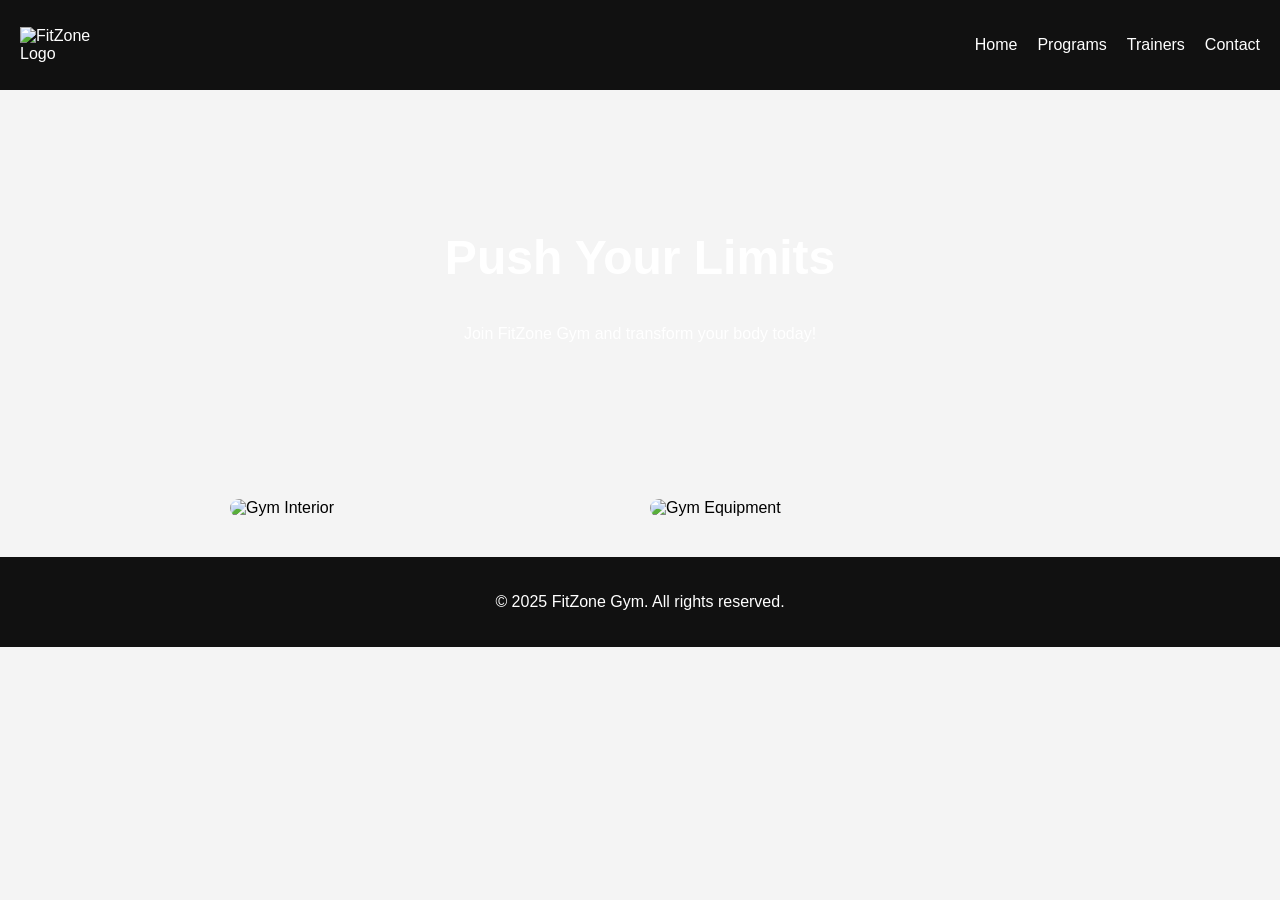
==== index.html @ 9bdd4ae8 "gym" ====
<!DOCTYPE html>
<html lang="en">
<head>
  <meta charset="UTF-8" />
  <meta name="viewport" content="width=device-width, initial-scale=1.0" />
  <title>FitZone Gym</title>
  <link rel="stylesheet" href="style.css" />
</head>
<body>
  <header>
    <img src="images/logo.png" alt="FitZone Logo" class="logo">
    <nav>
      <ul>
        <li><a href="#">Home</a></li>
        <li><a href="#">Programs</a></li>
        <li><a href="#">Trainers</a></li>
        <li><a href="#">Contact</a></li>
      </ul>
    </nav>
  </header>

  <section class="hero">
    <h1>Push Your Limits</h1>
    <p>Join FitZone Gym and transform your body today!</p>
  </section>

  <section class="images">
    <img src="images/gym1.jpg" alt="Gym Interior">
    <img src="images/gym2.jpg" alt="Gym Equipment">
  </section>

  <footer>
    <p>&copy; 2025 FitZone Gym. All rights reserved.</p>
  </footer>
</body>
</html>
---- style.css ----
body {
  font-family: Arial, sans-serif;
  margin: 0;
  padding: 0;
  background: #f4f4f4;
}

header {
  background: #111;
  color: white;
  padding: 20px;
  display: flex;
  justify-content: space-between;
  align-items: center;
}

.logo {
  width: 100px;
}

nav ul {
  list-style: none;
  display: flex;
  gap: 20px;
}

nav a {
  color: white;
  text-decoration: none;
}

.hero {
  background: url('images/gym1.jpg') no-repeat center center/cover;
  color: white;
  text-align: center;
  padding: 100px 20px;
}

.hero h1 {
  font-size: 3em;
}

.images {
  display: flex;
  justify-content: center;
  gap: 20px;
  padding: 40px;
}

.images img {
  width: 400px;
  border-radius: 10px;
}

footer {
  background: #111;
  color: white;
  text-align: center;
  padding: 20px;
}
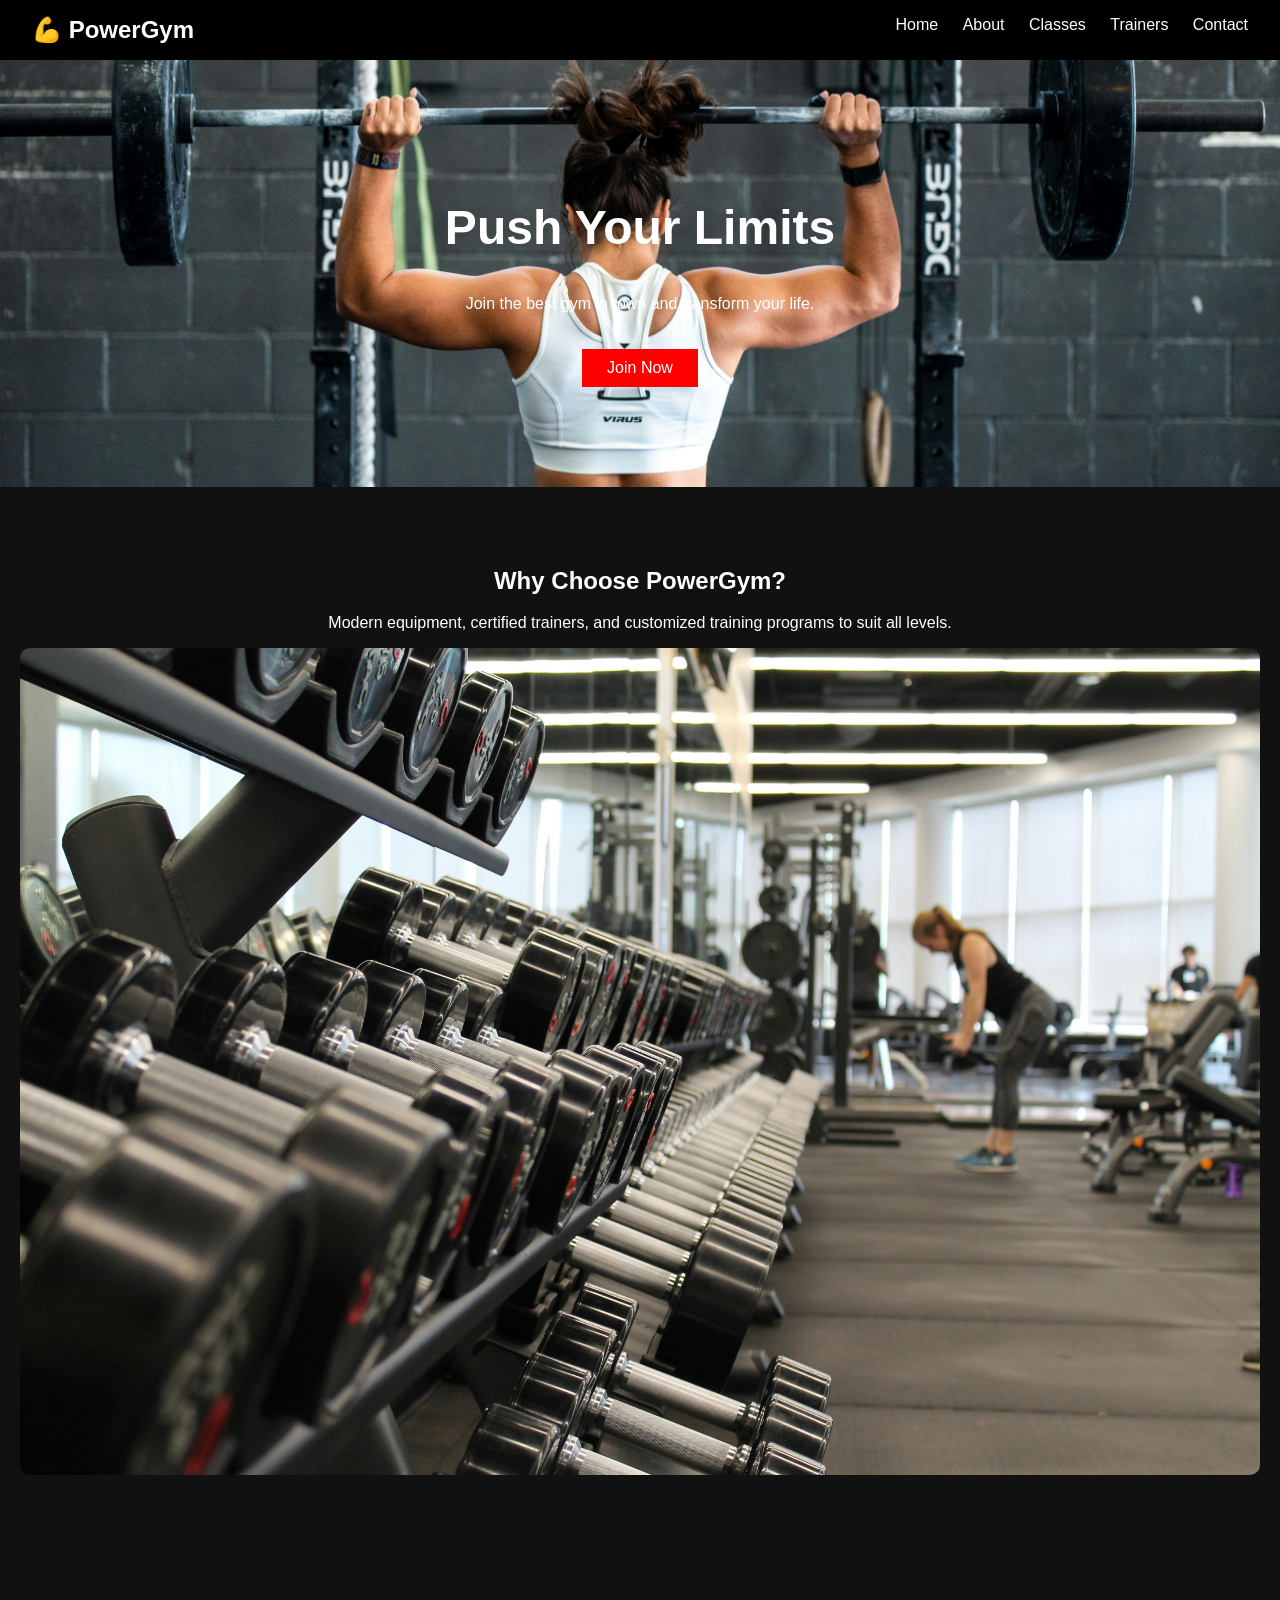
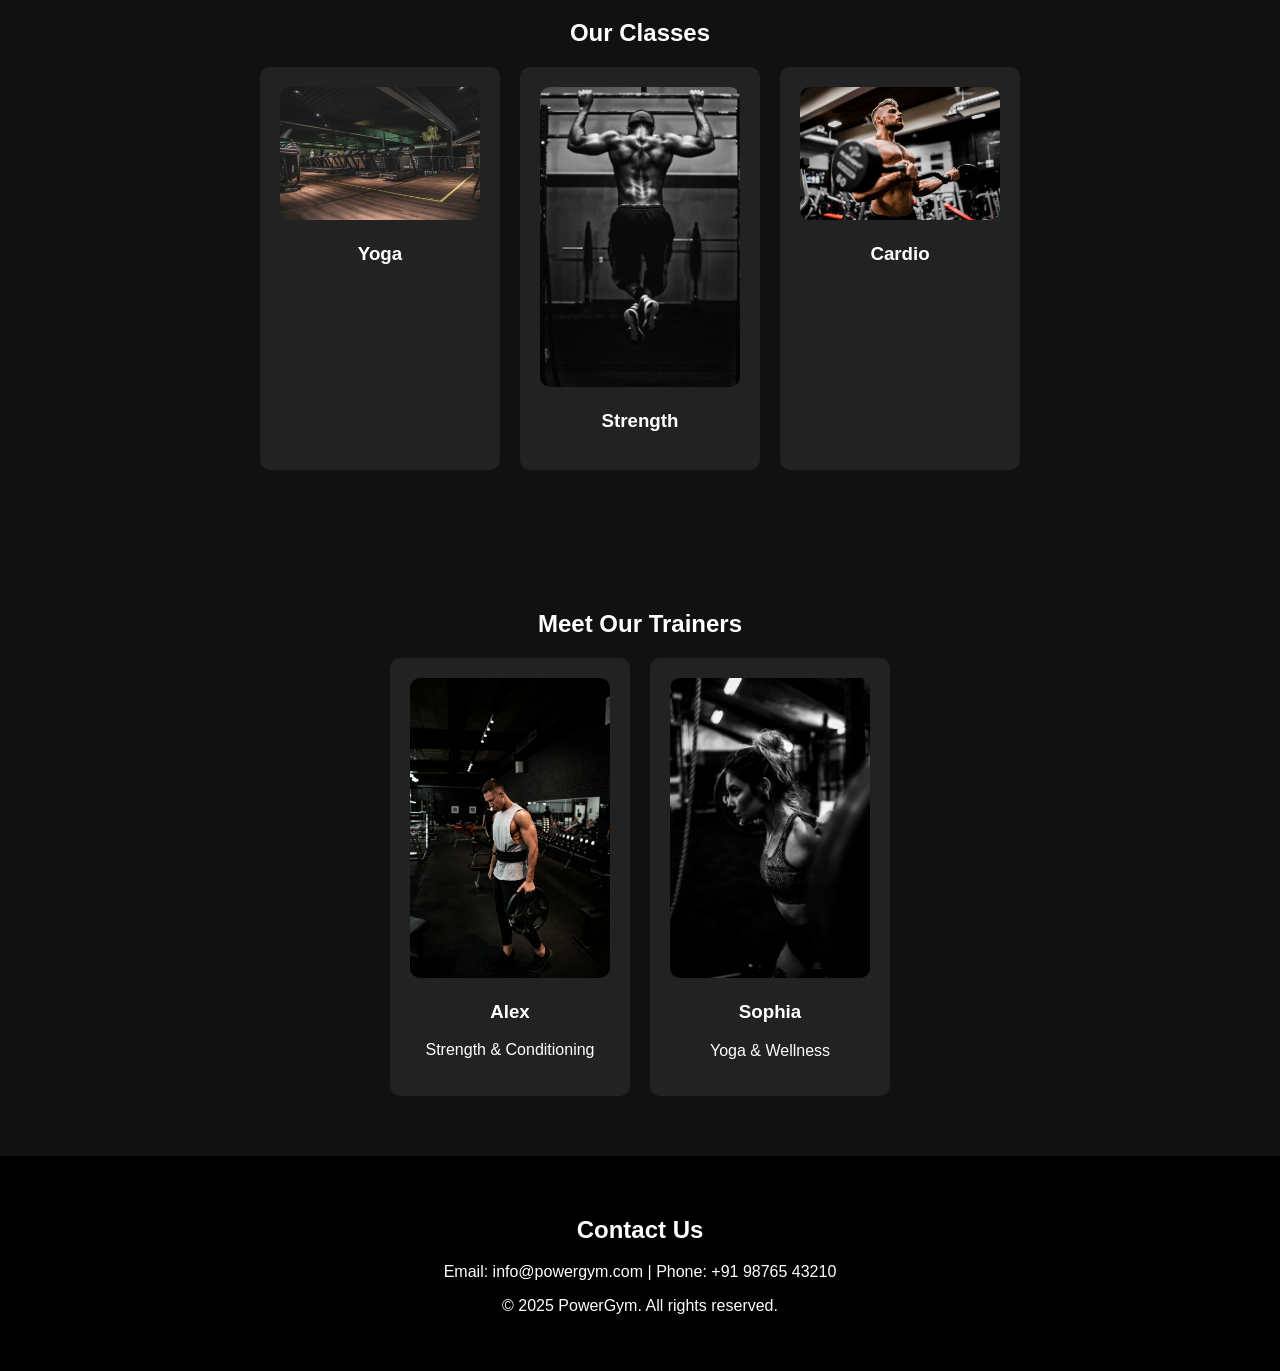
==== commit d263f165: "Add files via upload" ====
--- a/index.html
+++ b/index.html
@@ -1,37 +1,89 @@
-<!DOCTYPE html>
-<html lang="en">
-<head>
-  <meta charset="UTF-8" />
-  <meta name="viewport" content="width=device-width, initial-scale=1.0" />
-  <title>FitZone Gym</title>
-  <link rel="stylesheet" href="style.css" />
-</head>
-<body>
-  <header>
-    <img src="images/logo.png" alt="FitZone Logo" class="logo">
-    <nav>
-      <ul>
-        <li><a href="#">Home</a></li>
-        <li><a href="#">Programs</a></li>
-        <li><a href="#">Trainers</a></li>
-        <li><a href="#">Contact</a></li>
-      </ul>
-    </nav>
-  </header>
-
-  <section class="hero">
-    <h1>Push Your Limits</h1>
-    <p>Join FitZone Gym and transform your body today!</p>
-  </section>
-
-  <section class="images">
-    <img src="images/gym1.jpg" alt="Gym Interior">
-    <img src="images/gym2.jpg" alt="Gym Equipment">
-  </section>
-
-  <footer>
-    <p>&copy; 2025 FitZone Gym. All rights reserved.</p>
-  </footer>
-</body>
-</html>
-
+<!DOCTYPE html>
+<html lang="en">
+<head>
+  <meta charset="UTF-8" />
+  <meta name="viewport" content="width=device-width, initial-scale=1.0"/>
+  <title>PowerGym Fitness</title>
+  <link rel="stylesheet" href="style.css" />
+</head>
+<body>
+  <header>
+    <div class="logo">💪 PowerGym</div>
+    <nav>
+      <a href="#">Home</a>
+      <a href="🏋️ About PowerGym
+Welcome to PowerGym, where fitness meets passion!
+We are not just a gym — we are a community of people committed to building stronger, healthier lives.
+
+At PowerGym, we believe in helping every individual achieve their fitness goals, whether you're just starting out or looking to take your training to the next level. With state-of-the-art equipment, highly certified trainers, and a range of customized workout programs, we provide a motivating environment for everyone.
+
+Why Choose PowerGym?
+
+✅ Modern gym equipment and spacious workout areas
+
+✅ Certified trainers in strength, cardio, yoga, and more
+
+✅ Personalized training plans for all levels
+
+✅ Clean and hygienic environment
+
+✅ Friendly and supportive fitness community">About</a>
+      <a href="#">Classes</a>
+      <a href="#">Trainers</a>
+      <a href="#">Contact</a>
+    </nav>
+  </header>
+
+  <section class="hero">
+    <h1>Push Your Limits</h1>
+    <p>Join the best gym in town and transform your life.</p>
+    <a href="#contact" class="btn">Join Now</a>
+  </section>
+
+  <section class="about">
+    <h2>Why Choose PowerGym?</h2>
+    <p>Modern equipment, certified trainers, and customized training programs to suit all levels.</p>
+    <img src="images/gym1.jpg" alt="Gym Equipment">
+  </section>
+
+  <section class="classes">
+    <h2>Our Classes</h2>
+    <div class="class-container">
+      <div class="class-card">
+        <img src="images/class1.jpg" alt="Yoga Class">
+        <h3>Yoga</h3>
+      </div>
+      <div class="class-card">
+        <img src="images/class2.jpg" alt="Strength Training">
+        <h3>Strength</h3>
+      </div>
+      <div class="class-card">
+        <img src="images/class3.jpg" alt="Cardio">
+        <h3>Cardio</h3>
+      </div>
+    </div>
+  </section>
+
+  <section class="trainers">
+    <h2>Meet Our Trainers</h2>
+    <div class="trainer-container">
+      <div class="trainer-card">
+        <img src="images/trainer1.jpg" alt="Trainer 1">
+        <h3>Alex</h3>
+        <p>Strength & Conditioning</p>
+      </div>
+      <div class="trainer-card">
+        <img src="images/trainer2.jpg" alt="Trainer 2">
+        <h3>Sophia</h3>
+        <p>Yoga & Wellness</p>
+      </div>
+    </div>
+  </section>
+
+  <footer id="contact">
+    <h2>Contact Us</h2>
+    <p>Email: info@powergym.com | Phone: +91 98765 43210</p>
+    <p>&copy; 2025 PowerGym. All rights reserved.</p>
+  </footer>
+</body>
+</html>
--- a/style.css
+++ b/style.css
@@ -1,61 +1,73 @@
-body {
-  font-family: Arial, sans-serif;
-  margin: 0;
-  padding: 0;
-  background: #f4f4f4;
-}
-
-header {
-  background: #111;
-  color: white;
-  padding: 20px;
-  display: flex;
-  justify-content: space-between;
-  align-items: center;
-}
-
-.logo {
-  width: 100px;
-}
-
-nav ul {
-  list-style: none;
-  display: flex;
-  gap: 20px;
-}
-
-nav a {
-  color: white;
-  text-decoration: none;
-}
-
-.hero {
-  background: url('images/gym1.jpg') no-repeat center center/cover;
-  color: white;
-  text-align: center;
-  padding: 100px 20px;
-}
-
-.hero h1 {
-  font-size: 3em;
-}
-
-.images {
-  display: flex;
-  justify-content: center;
-  gap: 20px;
-  padding: 40px;
-}
-
-.images img {
-  width: 400px;
-  border-radius: 10px;
-}
-
-footer {
-  background: #111;
-  color: white;
-  text-align: center;
-  padding: 20px;
-}
-
+body {
+  margin: 0;
+  font-family: Arial, sans-serif;
+  background: #111;
+  color: #fff;
+}
+
+header {
+  display: flex;
+  justify-content: space-between;
+  padding: 1rem 2rem;
+  background: #000;
+}
+
+.logo {
+  font-size: 1.5rem;
+  font-weight: bold;
+}
+
+nav a {
+  margin-left: 20px;
+  color: #fff;
+  text-decoration: none;
+}
+
+.hero {
+  background: url('images/gym-banner.jpg') no-repeat center center/cover;
+  text-align: center;
+  padding: 100px 20px;
+}
+
+.hero h1 {
+  font-size: 3rem;
+}
+
+.hero .btn {
+  display: inline-block;
+  margin-top: 20px;
+  padding: 10px 25px;
+  background: red;
+  color: white;
+  text-decoration: none;
+}
+
+section {
+  padding: 60px 20px;
+  text-align: center;
+}
+
+.class-container, .trainer-container {
+  display: flex;
+  justify-content: center;
+  gap: 20px;
+  flex-wrap: wrap;
+}
+
+.class-card, .trainer-card {
+  background: #222;
+  padding: 20px;
+  border-radius: 10px;
+  width: 200px;
+}
+
+.class-card img, .trainer-card img, .about img {
+  width: 100%;
+  border-radius: 10px;
+}
+
+footer {
+  background: #000;
+  padding: 40px;
+  text-align: center;
+}
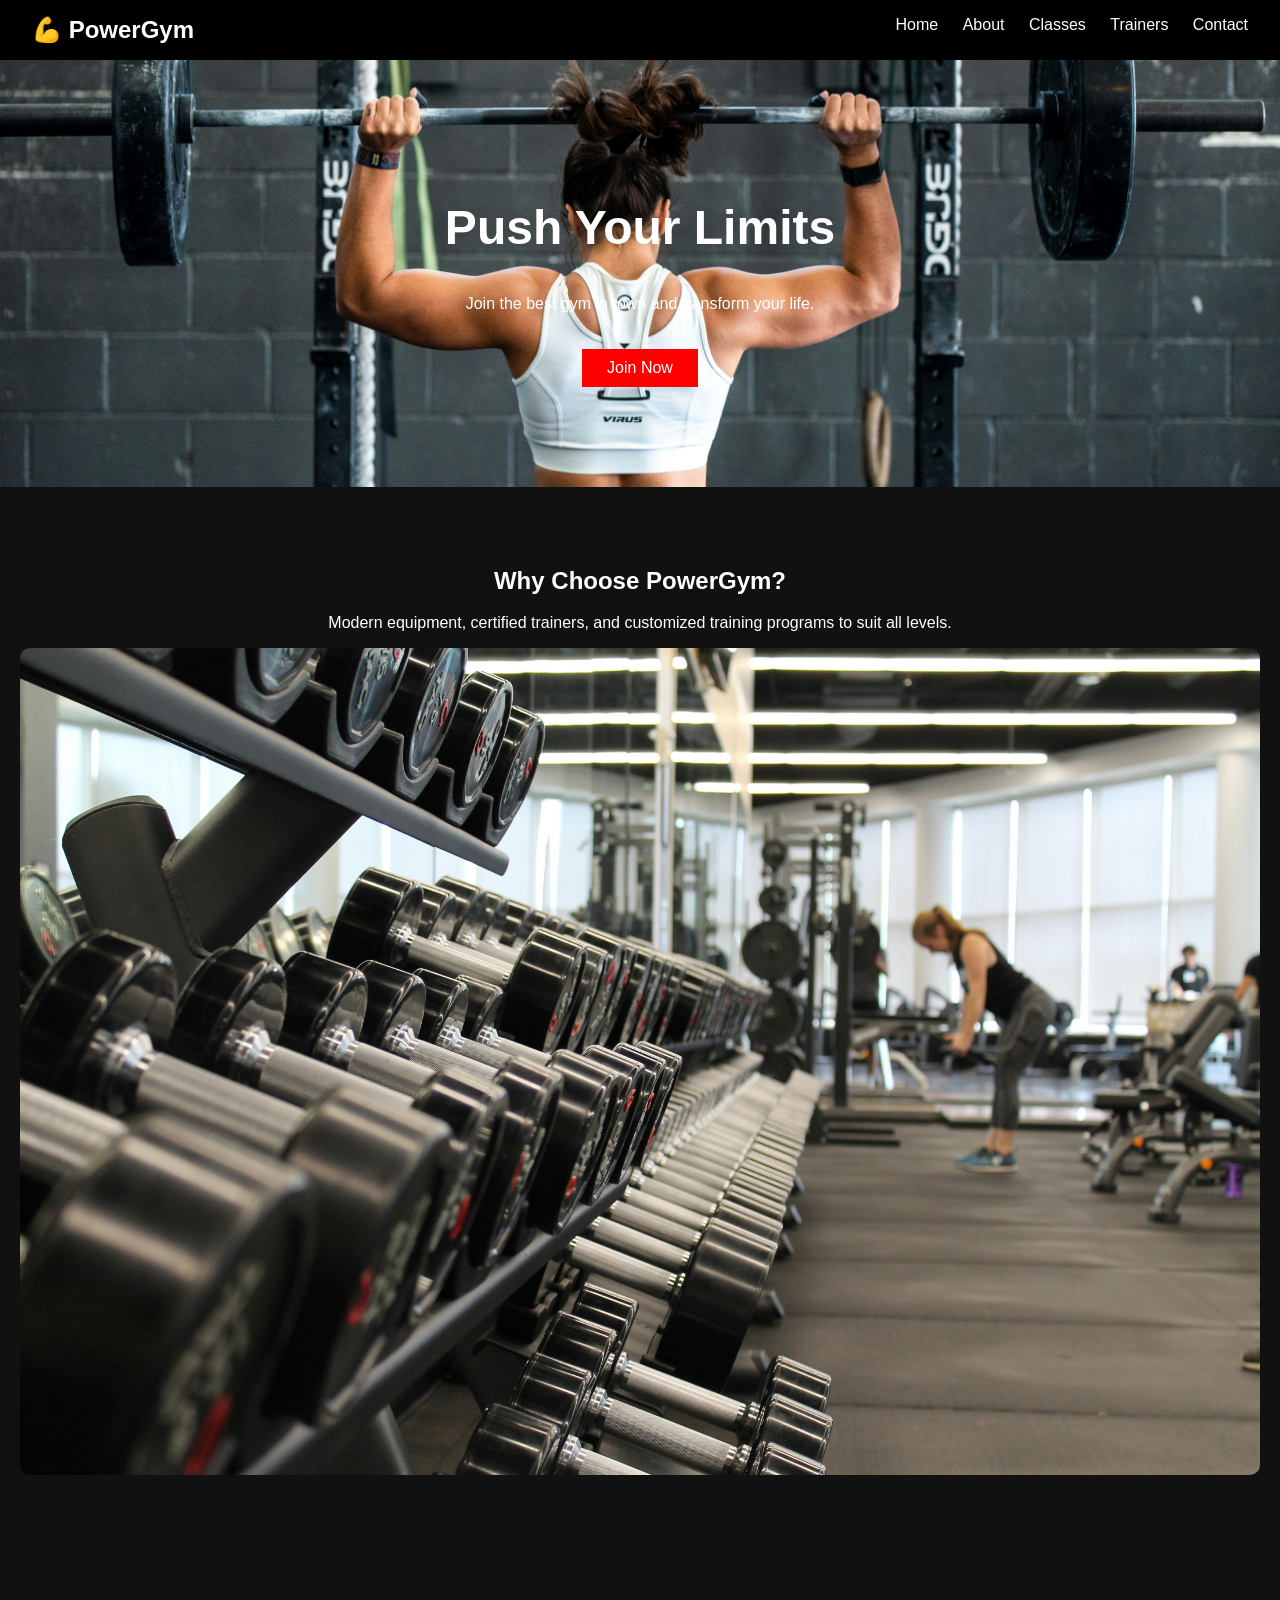
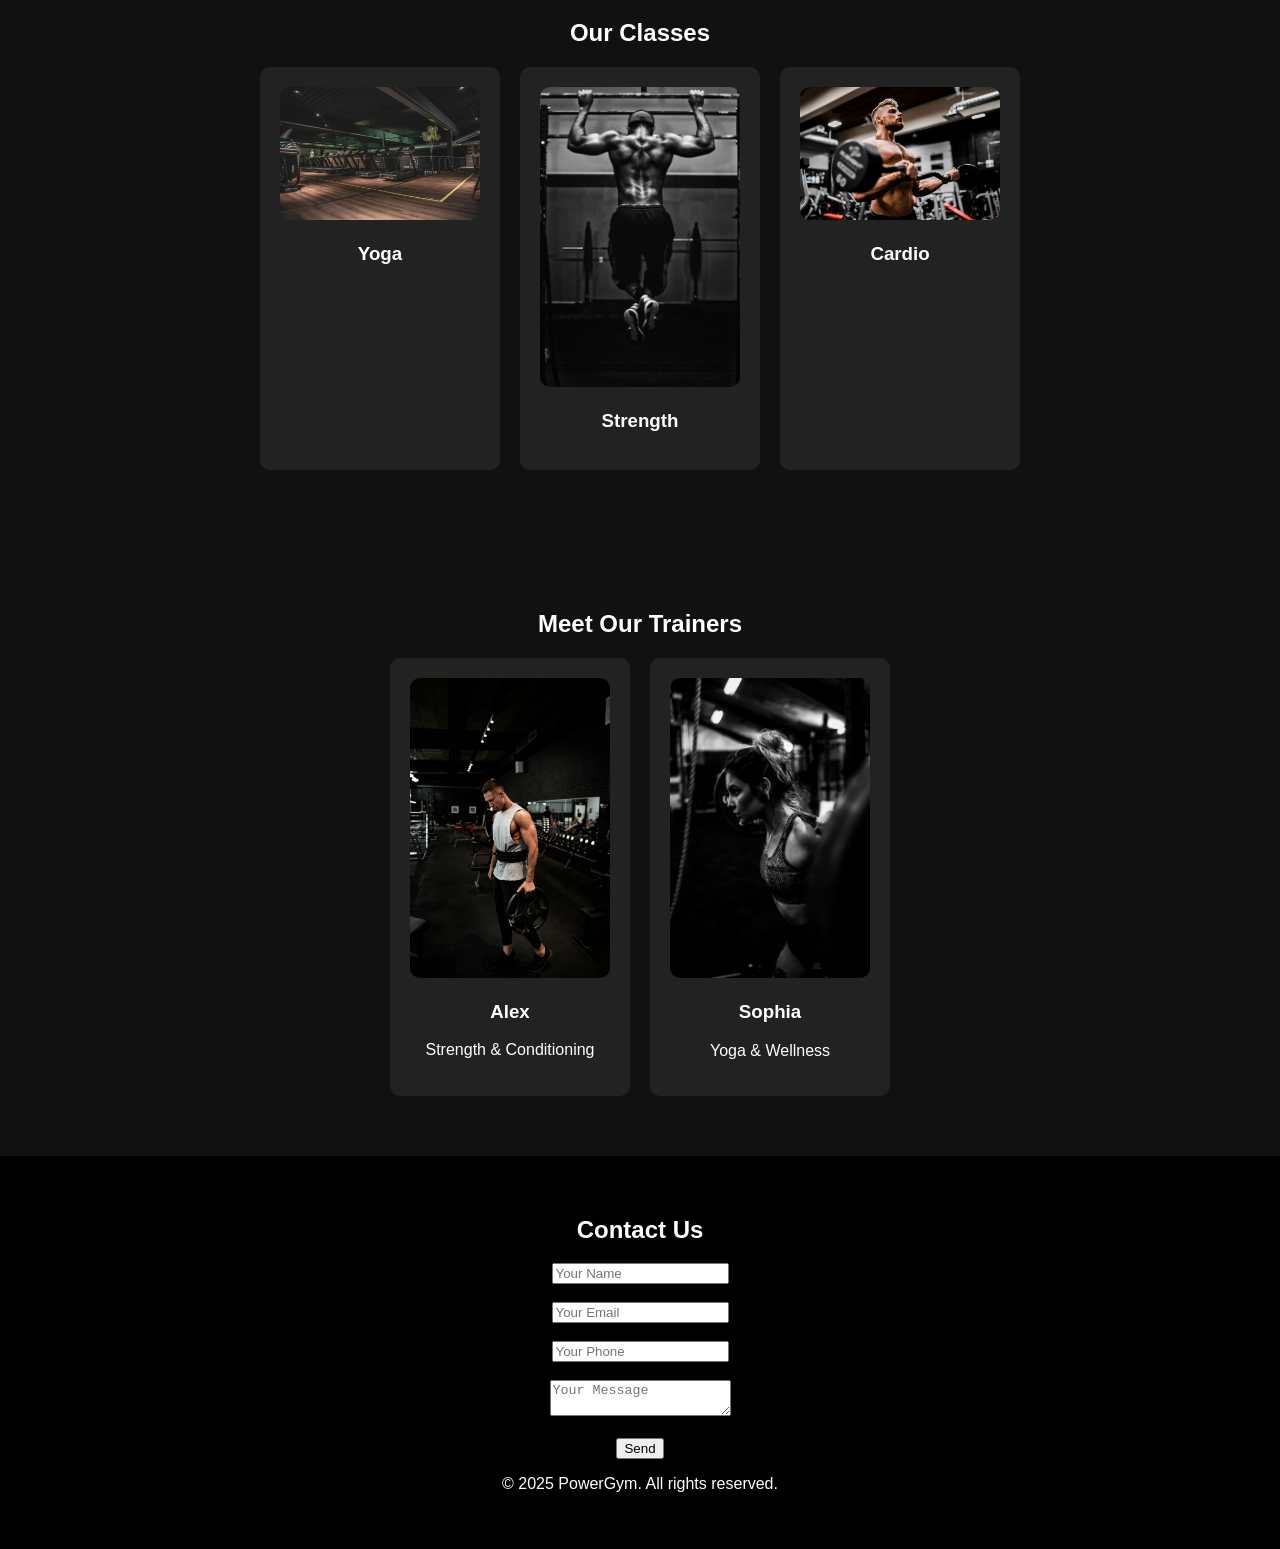
==== commit 18593b61: "Update index.html" ====
--- a/index.html
+++ b/index.html
@@ -7,45 +7,34 @@
   <link rel="stylesheet" href="style.css" />
 </head>
 <body>
+
+  <!-- HEADER (NO CHANGE) -->
   <header>
     <div class="logo">💪 PowerGym</div>
     <nav>
       <a href="#">Home</a>
-      <a href="🏋️ About PowerGym
-Welcome to PowerGym, where fitness meets passion!
-We are not just a gym — we are a community of people committed to building stronger, healthier lives.
-
-At PowerGym, we believe in helping every individual achieve their fitness goals, whether you're just starting out or looking to take your training to the next level. With state-of-the-art equipment, highly certified trainers, and a range of customized workout programs, we provide a motivating environment for everyone.
-
-Why Choose PowerGym?
-
-✅ Modern gym equipment and spacious workout areas
-
-✅ Certified trainers in strength, cardio, yoga, and more
-
-✅ Personalized training plans for all levels
-
-✅ Clean and hygienic environment
-
-✅ Friendly and supportive fitness community">About</a>
+      <a href="#">About</a>
       <a href="#">Classes</a>
       <a href="#">Trainers</a>
-      <a href="#">Contact</a>
+      <a href="#contact">Contact</a>
     </nav>
   </header>
 
+  <!-- HERO SECTION (NO CHANGE) -->
   <section class="hero">
     <h1>Push Your Limits</h1>
     <p>Join the best gym in town and transform your life.</p>
     <a href="#contact" class="btn">Join Now</a>
   </section>
 
+  <!-- ABOUT SECTION (NO CHANGE) -->
   <section class="about">
     <h2>Why Choose PowerGym?</h2>
     <p>Modern equipment, certified trainers, and customized training programs to suit all levels.</p>
     <img src="images/gym1.jpg" alt="Gym Equipment">
   </section>
 
+  <!-- CLASSES SECTION (NO CHANGE) -->
   <section class="classes">
     <h2>Our Classes</h2>
     <div class="class-container">
@@ -64,6 +53,7 @@
     </div>
   </section>
 
+  <!-- TRAINERS SECTION (NO CHANGE) -->
   <section class="trainers">
     <h2>Meet Our Trainers</h2>
     <div class="trainer-container">
@@ -80,10 +70,43 @@
     </div>
   </section>
 
+  <!-- 🔴 FOOTER (CHANGED – FORM ADDED) -->
   <footer id="contact">
     <h2>Contact Us</h2>
-    <p>Email: info@powergym.com | Phone: +91 98765 43210</p>
+
+    <input id="name" placeholder="Your Name" /><br /><br />
+    <input id="email" placeholder="Your Email" /><br /><br />
+    <input id="phone" placeholder="Your Phone" /><br /><br />
+    <textarea id="message" placeholder="Your Message"></textarea><br /><br />
+
+    <button onclick="submitForm()">Send</button>
+
     <p>&copy; 2025 PowerGym. All rights reserved.</p>
   </footer>
+
+  <!-- 🔴 SCRIPT (NEW – BACKEND CONNECTION) -->
+  <script>
+    async function submitForm() {
+      const data = {
+        name: document.getElementById("name").value,
+        email: document.getElementById("email").value,
+        phone: document.getElementById("phone").value,
+        message: document.getElementById("message").value
+      };
+
+      const res = await fetch(
+        "https://YOUR_API_ID.execute-api.ap-south-1.amazonaws.com/contact",
+        {
+          method: "POST",
+          headers: { "Content-Type": "application/json" },
+          body: JSON.stringify(data)
+        }
+      );
+
+      const result = await res.json();
+      alert(result.message);
+    }
+  </script>
+
 </body>
 </html>
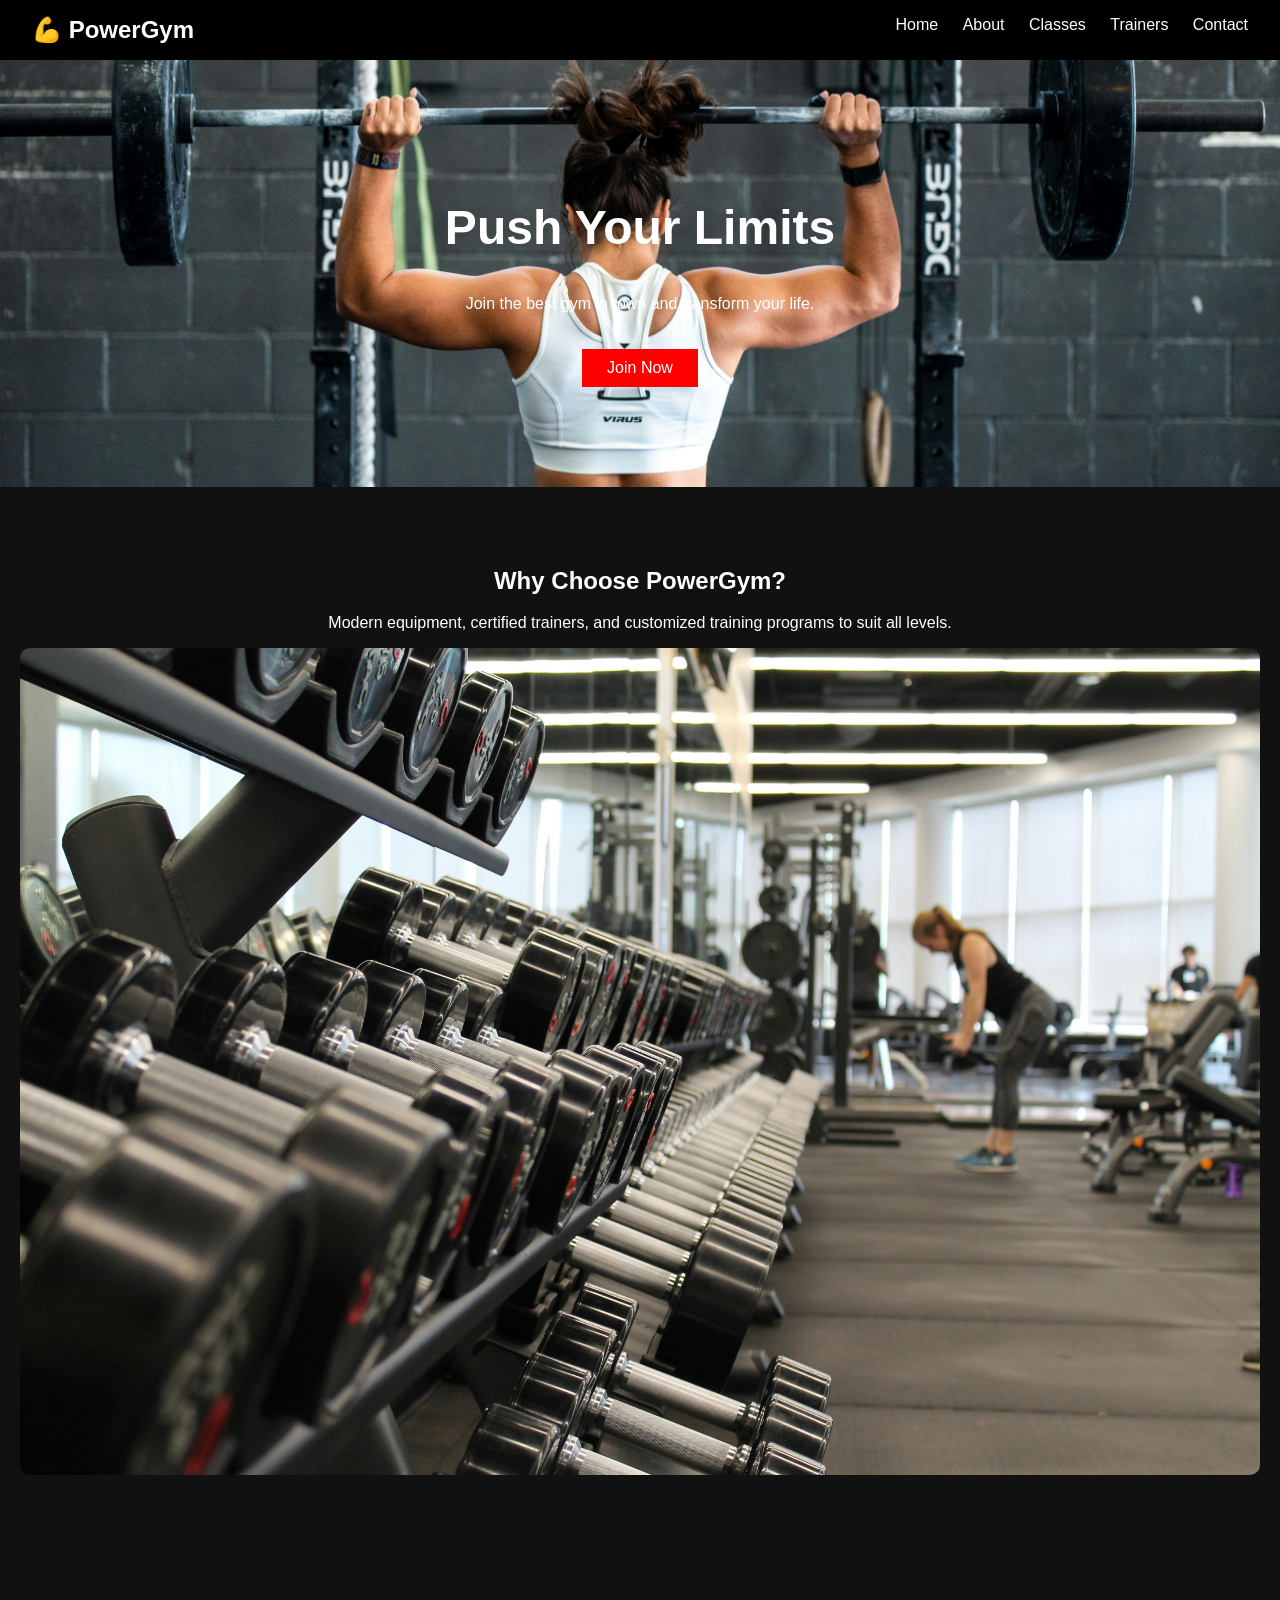
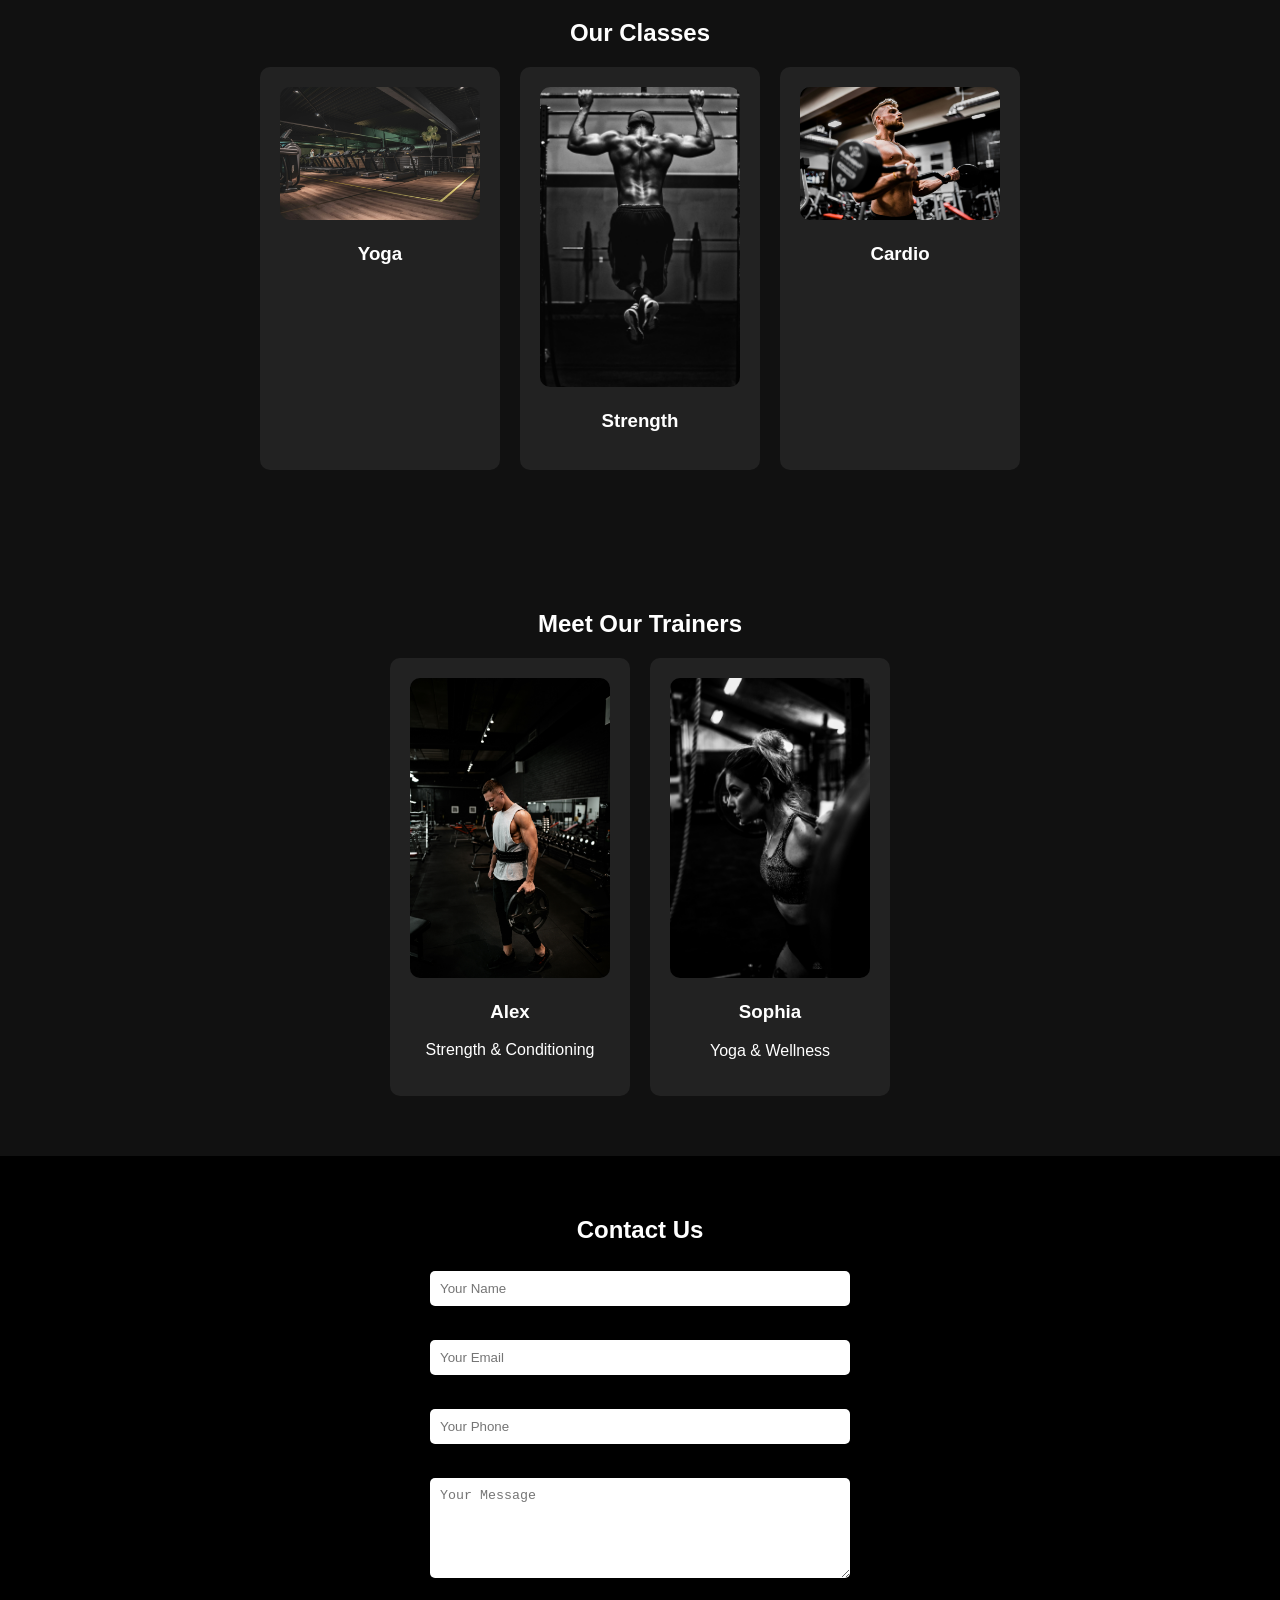
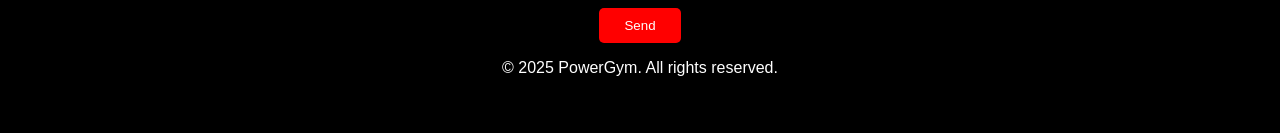
==== commit ced1334c: "Update index.html" ====
--- a/index.html
+++ b/index.html
@@ -95,7 +95,7 @@
       };
 
       const res = await fetch(
-        "https://YOUR_API_ID.execute-api.ap-south-1.amazonaws.com/contact",
+        "https://hg2uecmap4.execute-api.ap-south-1.amazonaws.com/contact",
         {
           method: "POST",
           headers: { "Content-Type": "application/json" },
@@ -110,3 +110,4 @@
 
 </body>
 </html>
+
--- a/style.css
+++ b/style.css
@@ -71,3 +71,31 @@
   padding: 40px;
   text-align: center;
 }
+
+/* 🔴 ADDED: Contact form styles (NEW) */
+footer input,
+footer textarea {
+  width: 90%;
+  max-width: 400px;
+  padding: 10px;
+  margin: 8px 0;
+  border-radius: 5px;
+  border: none;
+}
+
+footer textarea {
+  height: 80px;
+}
+
+footer button {
+  background: red;
+  color: #fff;
+  padding: 10px 25px;
+  border-radius: 5px;
+  border: none;
+  cursor: pointer;
+}
+
+footer button:hover {
+  background: darkred;
+}
